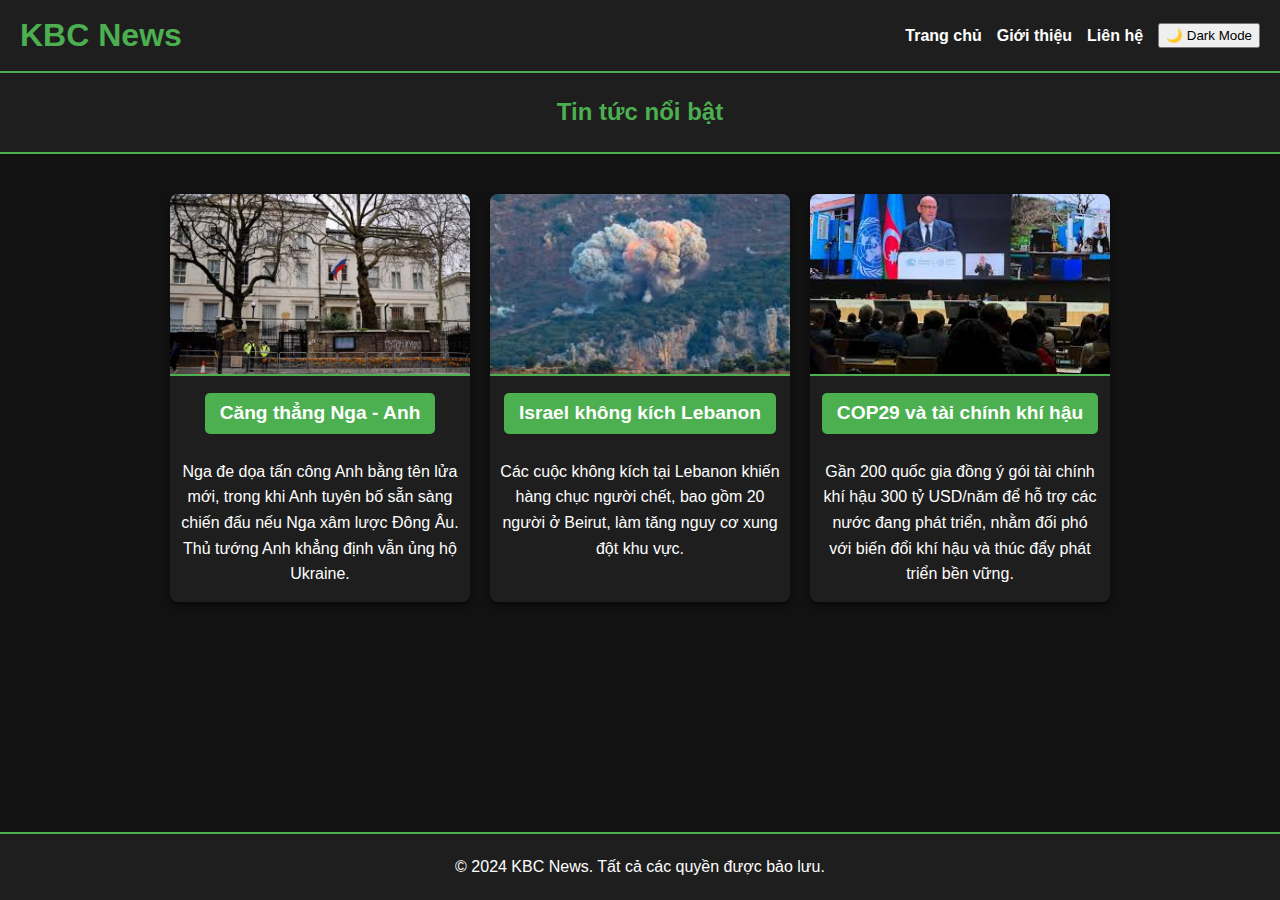
==== index.html @ e7efe1f5 "Add files via upload" ====
<!DOCTYPE html>
<html lang="vi">
<head>
    <meta charset="UTF-8">
    <meta name="viewport" content="width=device-width, initial-scale=1.0">
    <title>KBC News</title>
    <link rel="stylesheet" href="styles.css">
</head>
<body>
    <nav>
        <h1>KBC News</h1>
        <ul>
            <li><a href="index.html">Trang chủ</a></li>
            <li><a href="gioi-thieu.html">Giới thiệu</a></li>
            <li><a href="lien-he.html">Liên hệ</a></li>
            <button id="mode-toggle">🌙 Dark Mode</button>
        </ul>
        
    </nav>

    <header>
        <h2>Tin tức nổi bật</h2>
    </header>

    <main>
        <section class="news-list">
            <!-- Bài viết 1 -->
            <div class="news-item">
                <img src="photo1715236234542-1715236235147938955871.webp" alt="Hình ảnh bài viết 1">
                <div class="news-content">
                    <h3><a href="bai-viet-1.html">Căng thẳng Nga - Anh</a></h3>
                    <p>Nga đe dọa tấn công Anh bằng tên lửa mới, trong khi Anh tuyên bố sẵn sàng chiến đấu nếu Nga xâm lược Đông Âu. Thủ tướng Anh khẳng định vẫn ủng hộ Ukraine.</p>
                </div>
            </div>

            <!-- Bài viết 2 -->
            <div class="news-item">
                <img src="images.jfif" alt="Hình ảnh bài viết 2">
                <div class="news-content">
                    <h3><a href="bai-viet-2.html">Israel không kích Lebanon</a></h3>
                    <p>Các cuộc không kích tại Lebanon khiến hàng chục người chết, bao gồm 20 người ở Beirut, làm tăng nguy cơ xung đột khu vực.</p>
                </div>
            </div>

            <!-- Bài viết 3 -->
            <div class="news-item">
                <img src="gay.vn.jfif" alt="Hình ảnh bài viết 3">
                <div class="news-content">
                    <h3><a href="bai-viet-3.html">COP29 và tài chính khí hậu</a></h3>
                    <p>Gần 200 quốc gia đồng ý gói tài chính khí hậu 300 tỷ USD/năm để hỗ trợ các nước đang phát triển, nhằm đối phó với biến đổi khí hậu và thúc đẩy phát triển bền vững.</p>
                </div>
            </div>
        </section>
    </main>

    <footer>
        <p>&copy; 2024 KBC News. Tất cả các quyền được bảo lưu.</p>
    </footer>
</body>
</html>
<script>
    const modeToggle = document.getElementById('mode-toggle');
    const body = document.body;

    // Kiểm tra nếu người dùng đã chọn chế độ trước đó
    if (localStorage.getItem('mode') === 'dark') {
        body.classList.add('dark-mode');
        modeToggle.textContent = '☀️ Light Mode';
    }

    modeToggle.addEventListener('click', () => {
        body.classList.toggle('dark-mode');
        if (body.classList.contains('dark-mode')) {
            localStorage.setItem('mode', 'dark');
            modeToggle.textContent = '☀️ Light Mode';
        } else {
            localStorage.setItem('mode', 'light');
            modeToggle.textContent = '🌙 Dark Mode';
        }
    });
</script>
---- styles.css ----
/* Reset mặc định */
body, h1, h2, h3, p, ul, li, a {
    margin: 0;
    padding: 0;
    list-style: none;
    text-decoration: none;
    color: inherit;
}

/* Cài đặt nền và font chữ */
body {
    background-color: #121212;
    color: #ffffff;
    font-family: Arial, sans-serif;
    line-height: 1.6;
    display: flex;
    flex-direction: column;
    min-height: 100vh; /* Đảm bảo body chiếm toàn bộ chiều cao */
}

/* Layout tổng */
main {
    flex: 1; /* Đẩy footer xuống bằng cách chiếm không gian còn lại */
    padding: 20px;
}

/* Thanh điều hướng */
nav {
    background-color: #1e1e1e;
    padding: 10px 20px;
    display: flex;
    justify-content: space-between;
    align-items: center;
    border-bottom: 2px solid #4caf50;
}

nav h1 {
    color: #4caf50;
}

nav ul {
    display: flex;
    gap: 15px;
}

nav ul li a {
    color: #ffffff;
    font-weight: bold;
    transition: color 0.3s ease;
}

nav ul li a:hover {
    color: #4caf50;
}

/* Header */
header {
    padding: 20px;
    text-align: center;
    background-color: #1e1e1e;
    border-bottom: 2px solid #4caf50;
}

header h2 {
    color: #4caf50;
}

/* Nội dung trang chủ */
.news-list {
    display: flex;
    flex-wrap: wrap;
    gap: 20px;
    justify-content: center;
    padding: 20px;
}

.news-item {
    background-color: #1e1e1e;
    border-radius: 8px;
    box-shadow: 0 4px 6px rgba(0, 0, 0, 0.5);
    overflow: hidden;
    width: 300px;
    text-align: center;
    transition: transform 0.3s ease, box-shadow 0.3s ease;
}

.news-item:hover {
    transform: translateY(-5px);
    box-shadow: 0 6px 10px rgba(0, 0, 0, 0.7);
}

.news-item img {
    width: 100%;
    height: 180px;
    object-fit: cover;
    border-bottom: 2px solid #4caf50;
}

.news-item h3 {
    font-size: 1.2rem;
    margin: 10px 0;
    color: #4caf50;
}

.news-item p {
    padding: 0 10px;
    margin-bottom: 15px;
}

.news-item a {
    display: inline-block;
    margin-bottom: 15px;
    padding: 5px 15px;
    background-color: #4caf50;
    color: #ffffff;
    border-radius: 5px;
    transition: background-color 0.3s ease;
}

.news-item a:hover {
    background-color: #3a9c40;
}

/* Footer */
footer {
    text-align: center;
    padding: 20px;
    background-color: #1e1e1e;
    border-top: 2px solid #4caf50;
    margin-top: 20px;
}
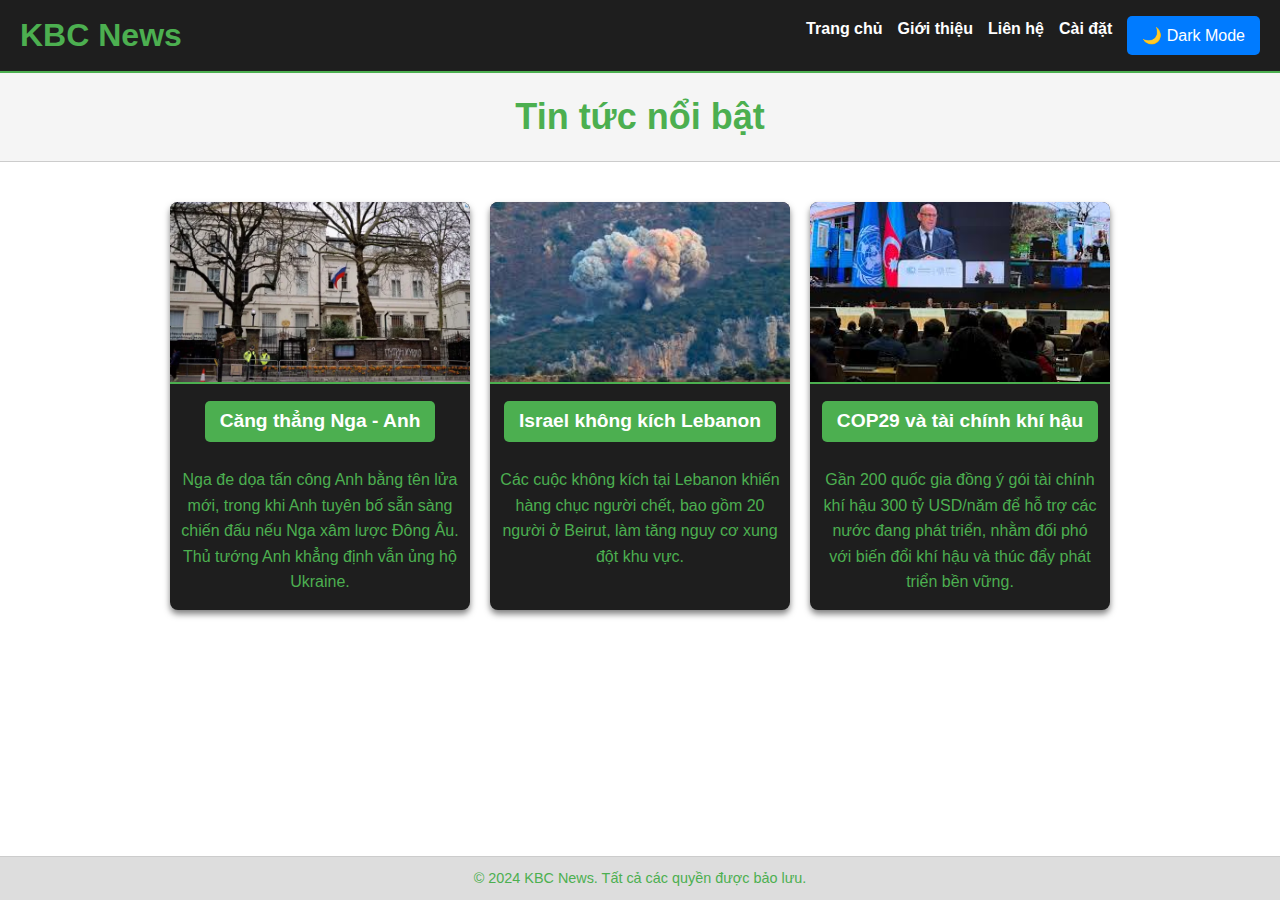
==== commit 7b5e3577: "Add files via upload" ====
--- a/index.html
+++ b/index.html
@@ -13,6 +13,7 @@
             <li><a href="index.html">Trang chủ</a></li>
             <li><a href="gioi-thieu.html">Giới thiệu</a></li>
             <li><a href="lien-he.html">Liên hệ</a></li>
+            <li><a href="settings.html" class="active">Cài đặt</a></li>
             <button id="mode-toggle">🌙 Dark Mode</button>
         </ul>
         
@@ -78,4 +79,25 @@
             modeToggle.textContent = '🌙 Dark Mode';
         }
     });
+
+    
 </script>
+
+<script>
+// Tải lựa chọn ngôn ngữ từ localStorage
+document.addEventListener("DOMContentLoaded", () => {
+    const savedLanguage = localStorage.getItem("language");
+    if (savedLanguage) {
+        document.querySelector(`input[value="${savedLanguage}"]`).checked = true;
+    }
+});
+
+// Lưu ngôn ngữ khi nhấn nút
+document.getElementById("save-settings").addEventListener("click", () => {
+    const selectedLanguage = document.querySelector('input[name="language"]:checked').value;
+    localStorage.setItem("language", selectedLanguage);
+    alert(`Cài đặt đã được lưu: ${selectedLanguage === "vi" ? "Tiếng Việt" : "English"}!`);
+});
+
+
+</script>
--- a/styles.css
+++ b/styles.css
@@ -130,3 +130,317 @@
     margin-top: 20px;
 }
 
+:root {
+    /* Default variables for light mode */ /* light mode*/
+    --bg-color: #ffffff;
+    --text-color: #4caf50;
+    --header-bg: #f5f5f5;
+    --footer-bg: #dddddd;
+    --box-bg: #f9f9f9;
+    --box-border: #cccccc;
+    --link-color: #007BFF;
+    --button-bg: #007BFF;
+    --button-text: #ffffff;
+}
+
+body.dark-mode {
+    /* Dark mode variables */
+    --bg-color: #121212;
+    --text-color: #ffffff;
+    --header-bg: #1e1e1e;
+    --footer-bg: #1e1e1e;
+    --box-bg: #222222;
+    --box-border: #333333;
+    --link-color: #4dabf7;
+    --button-bg: #4dabf7;
+    --button-text: #121212;
+}
+
+/* General body styles */
+body {
+    background-color: var(--bg-color);
+    color: var(--text-color);
+    font-family: Arial, sans-serif;
+    margin: 0;
+    padding: 0;
+    transition: background-color 0.3s, color 0.3s;
+}
+
+/* Header styles */
+header {
+    background-color: var(--header-bg);
+    padding: 15px;
+    text-align: center;
+    font-size: 1.5em;
+    border-bottom: 1px solid var(--box-border);
+}
+
+/* Footer styles */
+footer {
+    background-color: var(--footer-bg);
+    padding: 10px;
+    text-align: center;
+    font-size: 0.9em;
+    border-top: 1px solid var(--box-border);
+}
+
+/* News box styles */
+.news-box {
+    background-color: var(--box-bg);
+    border: 1px solid var(--box-border);
+    margin: 20px auto;
+    padding: 15px;
+    width: 90%;
+    max-width: 800px;
+    border-radius: 8px;
+    box-shadow: 0 4px 6px rgba(0, 0, 0, 0.1);
+    transition: background-color 0.3s, border-color 0.3s;
+}
+
+.news-box h2 {
+    font-size: 1.2em;
+    margin-bottom: 10px;
+    color: var(--text-color);
+}
+
+.news-box img {
+    max-width: 100%;
+    height: auto;
+    margin-bottom: 10px;
+    border-radius: 5px;
+}
+
+.news-box p {
+    font-size: 1em;
+    line-height: 1.6;
+}
+
+/* Link styles */
+a {
+    color: var(--link-color);
+    text-decoration: none;
+    transition: color 0.3s;
+}
+
+a:hover {
+    text-decoration: underline;
+}
+
+/* Button styles */
+button {
+    background-color: var(--button-bg);
+    color: var(--button-text);
+    border: none;
+    padding: 10px 15px;
+    font-size: 1em;
+    border-radius: 5px;
+    cursor: pointer;
+    transition: background-color 0.3s, color 0.3s;
+}
+
+button:hover {
+    background-color: var(--button-text);
+    color: var(--button-bg);
+}
+
+/* Media query for responsiveness */
+@media (max-width: 768px) {
+    .news-box {
+        width: 95%;
+    }
+}
+/* kết thúc light mode*/
+
+
+/* Phần giới thiệu*/
+.about-section {
+    padding: 20px;
+    margin: 20px auto;
+    max-width: 800px;
+    background-color: var(--box-bg);
+    color: var(--text-color);
+    border-radius: 10px;
+    border: 1px solid var(--border-color);
+    box-shadow: 0px 4px 6px rgba(0, 0, 0, 0.1);
+    transition: background-color 0.3s ease, color 0.3s ease;
+}
+
+.about-section h1 {
+    font-size: 2em;
+    text-align: center;
+    margin-bottom: 20px;
+    color: var(--text-color);
+}
+
+.about-section p {
+    font-size: 1.1em;
+    line-height: 1.8;
+    margin-bottom: 15px;
+    text-align: justify;
+}
+
+.about-section ul {
+    list-style: none;
+    padding: 0;
+    margin-bottom: 15px;
+}
+
+.about-section li {
+    font-size: 1em;
+    line-height: 1.6;
+    margin-bottom: 10px;
+    padding-left: 20px;
+    position: relative;
+}
+
+.about-section li::before {
+    content: "🔹";
+    position: absolute;
+    left: 0;
+    font-size: 1.2em;
+    color: var(--link-color);
+}
+/* kết thúc phần giới thiệu*/
+
+
+/* liên hệ*/
+.contact-section {
+    max-width: 800px;
+    margin: 30px auto;
+    padding: 20px;
+    background-color: var(--box-bg);
+    color: var(--text-color);
+    border-radius: 10px;
+    border: 1px solid var(--border-color);
+    box-shadow: 0 4px 8px rgba(0, 0, 0, 0.1);
+    transition: background-color 0.3s ease, color 0.3s ease;
+}
+
+.contact-section h1 {
+    font-size: 2em;
+    margin-bottom: 10px;
+    text-align: center;
+    color: var(--text-color);
+}
+
+.contact-section p {
+    text-align: center;
+    font-size: 1.1em;
+    margin-bottom: 20px;
+    color: var(--text-color);
+}
+
+.contact-form {
+    display: flex;
+    flex-direction: column;
+    gap: 15px;
+}
+
+.form-group {
+    display: flex;
+    flex-direction: column;
+}
+
+.form-group label {
+    font-size: 1.1em;
+    margin-bottom: 5px;
+    color: var(--text-color);
+}
+
+.form-group input,
+.form-group textarea {
+    padding: 10px;
+    font-size: 1em;
+    border: 1px solid var(--border-color);
+    border-radius: 5px;
+    background-color: var(--input-bg);
+    color: var(--text-color);
+    transition: background-color 0.3s ease, color 0.3s ease;
+}
+
+.form-group input::placeholder,
+.form-group textarea::placeholder {
+    color: var(--placeholder-color);
+}
+
+.form-group input:focus,
+.form-group textarea:focus {
+    border-color: var(--link-color);
+    outline: none;
+    box-shadow: 0 0 5px rgba(0, 123, 255, 0.5);
+}
+
+.btn-submit {
+    padding: 10px 15px;
+    font-size: 1.1em;
+    font-weight: bold;
+    color: #fff;
+    background-color: var(--link-color);
+    border: none;
+    border-radius: 5px;
+    cursor: pointer;
+    transition: background-color 0.3s ease;
+}
+
+.btn-submit:hover {
+    background-color: var(--link-hover-color);
+}
+/*kết thúc liên hệ*/
+
+
+/* setting */
+.settings-container {
+    max-width: 800px;
+    margin: 30px auto;
+    padding: 20px;
+    background-color: var(--box-bg);
+    color: var(--text-color);
+    border-radius: 10px;
+    border: 1px solid var(--border-color);
+    box-shadow: 0 4px 8px rgba(0, 0, 0, 0.1);
+    text-align: center;
+}
+
+.settings-container h1 {
+    font-size: 2em;
+    margin-bottom: 20px;
+}
+
+.form-group {
+    margin-bottom: 20px;
+}
+
+.radio-group {
+    display: flex;
+    justify-content: center;
+    gap: 20px;
+    margin-top: 10px;
+}
+
+.radio-group label {
+    font-size: 1.2em;
+    display: flex;
+    align-items: center;
+    gap: 5px;
+}
+
+.radio-group input[type="radio"] {
+    transform: scale(1.5);
+}
+
+.btn-submit {
+    padding: 10px 20px;
+    font-size: 1.1em;
+    font-weight: bold;
+    background-color: var(--link-color);
+    color: #fff;
+    border: none;
+    border-radius: 5px;
+    cursor: pointer;
+    transition: background-color 0.3s ease;
+}
+
+.btn-submit:hover {
+    background-color: var(--link-hover-color);
+}
+/* kết thúc setting*/